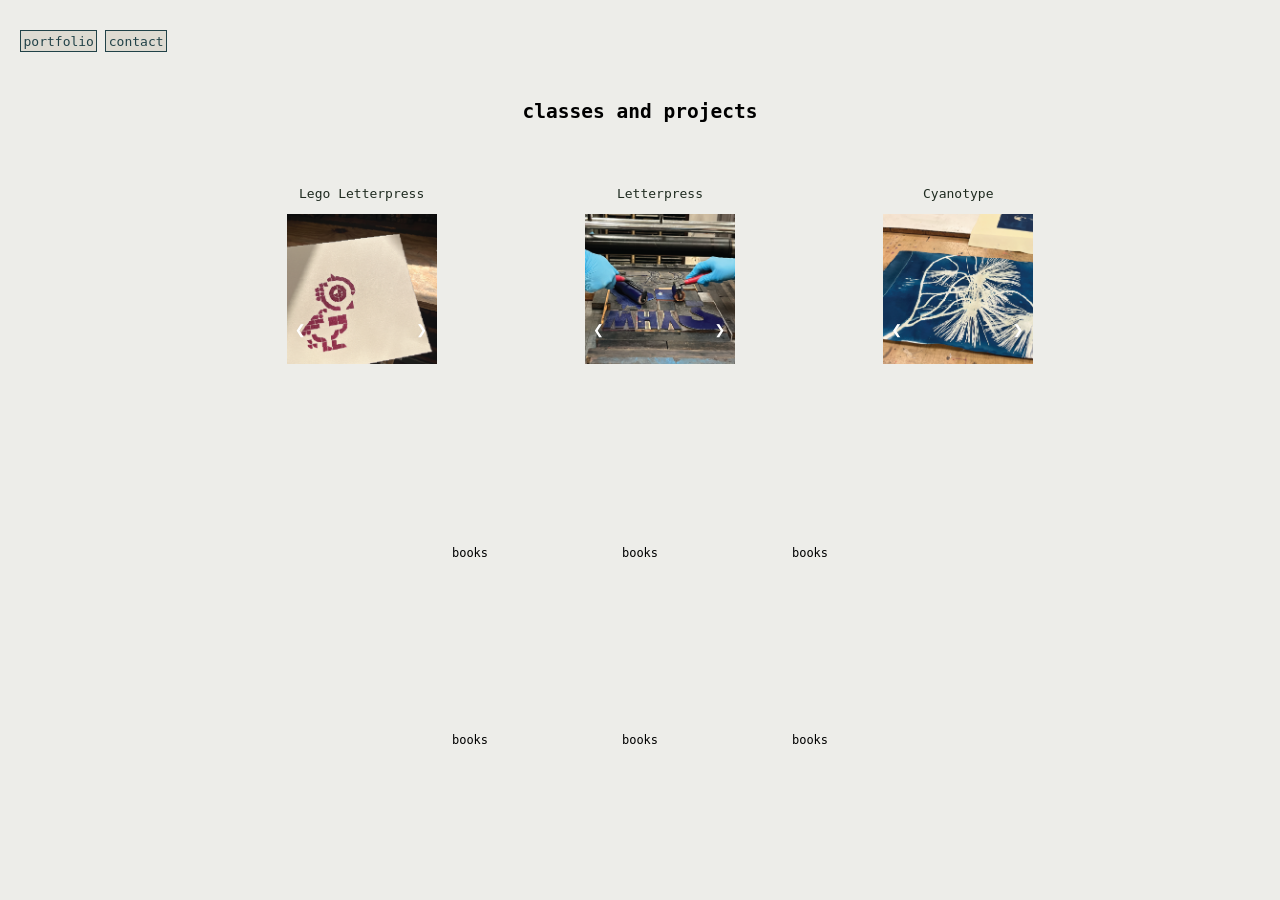
==== classes.html @ 8eb33571 "new" ====
<!doctype html>
<html>
    <head>
        <title>classes and projects</title>
        <link rel="stylesheet" href="classmain.css">

        <meta name="viewport" content="width=device-width, initial-scale=1">
        
        <style>
        .mySlides1, .mySlides2, .mySlides3, .mySlides4, .mySlides5 {
            display: none
        }
        img {
            vertical-align: middle;
        }
        /* Slideshow container */
        .slideshow-container {
            max-width: 1000px;
            position: relative;
            margin:0 auto;
        }
        /* Next & previous buttons */
        .prev, .next {
            cursor: pointer;
            position: absolute;
            top: 28%;
            width:19%;
            padding: 8px;
            margin-top: -2px;
            color: white;
            font-weight: bold;
            font-size: 18px;
            transition: 0.6s ease;
            border-radius: 0 3px 3px 0;
            user-select: none;
        }
        /* Position the "next button" to the right */
        .next {
            right: 0;
            border-radius: 3px 0 0 3px;
        }
        /* On hover, add a grey background color */
        .prev:hover, .next:hover {
            background-color: #f1f1f19f;
            color:darkblue;
        }
        /* Fading animation */
        .fade {
            -webkit-animation-name: fade;
            -webkit-animation-duration: 1.5s;
            animation-name: fade;
            animation-duration: 1.5s;
        }

            @-webkit-keyframes fade {
            from {
            opacity: .4
            }
            to {
                opacity: 1
            }
            }

            @keyframes fade {
            from {
            opacity: .4
            }
            to {
                opacity: 1
            }
            }
            
        </style>

    </head>

    
    <body>
        
        <div class="matchestwo">
            <div class="boxtwo">
            <a href="index.html">portfolio</a>   
            </div>
            <div class="boxtwo">
            <a href="guestbook.html">contact</a>   
            </div>
        </div>


            <div class="classblurb">
                <h2>classes and projects</h2>
             </div>

        <div class="classbox">
            <div class="slideshow-container">
            <div class="mySlides1 fade"> 
            <p>Lego Letterpress</p>
            <div class="img"> <img src="projects/1press/1.lego.webp" width="150px"> </div>
            </div>
            <div class="mySlides1 fade"> 
            <p>Lego Letterpress</p>
            <div class="img"> <img src="projects/1press/2.lego.webp" width="150px"> </div>
            </div>
            <div class="mySlides1 fade"> 
            <p>Lego Letterpress</p>
            <div class="img"> <img src="projects/1press/3.lego.webp" width="150px"> </div>
            </div>

            <div class="mySlides1 fade"> 
            <p>Lego Letterpress</p>
            <div class="img"> <img src="projects/1press/4.lego.webp" width="150px"> </div>
            </div>


            <div class="mySlides1 fade"> 
            <p>Lego Letterpress</p>
            <div class="img"> <img src="projects/1press/5.lego.webp" width="150px"> </div>
            </div>

            <div class="mySlides1 fade"> 
            <p>Lego Letterpress</p>
            <div class="img"> <img src="projects/1press/6.lego.webp" width="150px"> </div>
            </div>

            <div class="mySlides1 fade"> 
            <p>Lego Letterpress</p>
            <div class="img"> <img src="projects/1press/7.lego.webp" width="150px"> </div>
            </div>

            <div class="mySlides1 fade"> 
            <p>Lego Letterpress</p>
            <div class="img"> <img src="projects/1press/8.lego.webp" width="150px"> </div>
            </div>

            <div class="mySlides1 fade"> 
            <p>Lego Letterpress</p>
            <div class="img"> <img src="projects/1press/9.lego.webp" width="150px"> </div>
            </div>

            <div class="mySlides1 fade"> 
            <p>Lego Letterpress</p>
            <div class="img"> <img src="projects/1press/10.lego.webp" width="150px"> </div>
            </div>


            <div class="mySlides1 fade"> 
            <p>Lego Letterpress</p>
            <div class="img"> <img src="projects/1press/11.lego.webp" width="150px"> </div>
            </div>


            <div class="mySlides1 fade"> 
            <p>Lego Letterpress</p>
            <div class="img"> <img src="projects/1press/12.lego.webp" width="150px"> </div>
            </div>


            <div class="mySlides1 fade"> 
            <p>Lego Letterpress</p>
            <div class="img"> <img src="projects/1press/13.lego.webp" width="150px"> </div>
            </div>

            <a class="prev" onclick="plusSlides(-1, 0)">&#10094;</a> <a class="next" onclick="plusSlides(1, 0)">&#10095;</a>
            <div style="text-align:center"> <span class="dot" onclick="currentSlide(1,0)"></span> <span class="dot" onclick="currentSlide(2,0)"></span> <span class="dot" onclick="currentSlide(3,0)"></span> </div>
            </div>

            <div class="slideshow-container">

            <div class="mySlides2 fade"> 
            <p>Letterpress</p>
            <div class="img"> <img src="projects/2press/1.letter.webp" width="150px"> </div>
            </div>

             <div class="mySlides2 fade"> 
            <p>Letterpress</p>
            <div class="img"> <img src="projects/2press/2.letter.webp" width="150px"> </div>
            </div>

             <div class="mySlides2 fade"> 
            <p>Letterpress</p>
            <div class="img"> <img src="projects/2press/3.letter.webp" width="150px"> </div>
            </div>

             <div class="mySlides2 fade"> 
            <p>Letterpress</p>
            <div class="img"> <img src="projects/2press/4.letter.webp" width="150px"> </div>
            </div>

             <div class="mySlides2 fade"> 
            <p>Letterpress</p>
            <div class="img"> <img src="projects/2press/5.letter.webp" width="150px"> </div>
            </div>

             <div class="mySlides2 fade"> 
            <p>Letterpress</p>
            <div class="img"> <img src="projects/2press/6.letter.webp" width="150px"> </div>
            </div>

            <a class="prev" onclick="plusSlides(-1, 1)">&#10094;</a> <a class="next" onclick="plusSlides(1, 1)">&#10095;</a>
            <div style="text-align:center"> <span class="dot" onclick="currentSlide(1,1)"></span> <span class="dot" onclick="currentSlide(2,1)"></span> <span class="dot" onclick="currentSlide(3,1)"></span> </div>
            </div>

            <div class="slideshow-container">

            <div class="mySlides3 fade"> 
            <p>Cyanotype</p>
            <div class="img"> <img src="projects/3press/1.cyan.webp" width="150px"> </div>
            </div>
            
            <div class="mySlides3 fade"> 
            <p>Cyanotype</p>
            <div class="img"> <img src="projects/3press/2.cyan.webp" width="150px"> </div>
            </div>
            
            <div class="mySlides3 fade"> 
            <p>Cyanotype</p>
            <div class="img"> <img src="projects/3press/3.cyan.webp" width="150px"> </div>
            </div>
            
            <div class="mySlides3 fade"> 
            <p>Cyanotype</p>
            <div class="img"> <img src="projects/3press/4.cyan.webp" width="150px"> </div>
            </div>
            
            <div class="mySlides3 fade"> 
            <p>Cyanotype</p>
            <div class="img"> <img src="projects/3press/5.cyan.webp" width="150px"> </div>
            </div>
            
            <div class="mySlides3 fade"> 
            <p>Cyanotype</p>
            <div class="img"> <img src="projects/3press/6.cyan.webp" width="150px"> </div>
            </div>
            
            <div class="mySlides3 fade"> 
            <p>Cyanotype</p>
            <div class="img"> <img src="projects/3press/7.cyan.webp" width="150px"> </div>
            </div>
            
            <div class="mySlides3 fade"> 
            <p>Cyanotype</p>
            <div class="img"> <img src="projects/3press/8.cyan.webp" width="150px"> </div>
            </div>
            
            <div class="mySlides3 fade"> 
            <p>Cyanotype</p>
            <div class="img"> <img src="projects/3press/9.cyan.webp" width="150px"> </div>
            </div>
            
            <div class="mySlides3 fade"> 
            <p>Cyanotype</p>
            <div class="img"> <img src="projects/3press/10.cyan.webp" width="150px"> </div>
            </div>
            
            <div class="mySlides3 fade"> 
            <p>Cyanotype</p>
            <div class="img"> <img src="projects/3press/11.cyan.webp" width="150px"> </div>
            </div>
             
            <div class="mySlides3 fade"> 
            <p>Cyanotype</p>
            <div class="img"> <img src="projects/3press/12.cyan.webp" width="150px"> </div>
            </div>
             
            <div class="mySlides3 fade"> 
            <p>Cyanotype</p>
            <div class="img"> <img src="projects/3press/13.cyan.webp" width="150px"> </div>
            </div>
            
            <a class="prev" onclick="plusSlides(-1, 2)">&#10094;</a> <a class="next" onclick="plusSlides(1, 2)">&#10095;</a>
            <div style="text-align:center"> <span class="dot" onclick="currentSlide(1,2)"></span> <span class="dot" onclick="currentSlide(2,2)"></span> <span class="dot" onclick="currentSlide(3,2)"></span> </div>
            </div>

        </div>

        <div class="projcontainer">
            <div class="proj">
               <a href="projects.html" class="bookbox"></a>
               <h1>books</h1>
            </div>

            <div class="proj">
               <a href="projects.html" class="bookbox"></a>
               <h1>books</h1>
            </div>

            <div class="proj">
               <a href="projects.html" class="bookbox"></a>
               <h1>books</h1>
            </div>

            <div class="proj">
               <a href="projects.html" class="bookbox"></a>
               <h1>books</h1>
            </div>

            <div class="proj">
               <a href="projects.html" class="bookbox"></a>
               <h1>books</h1>
            </div>

            <div class="proj">
               <a href="projects.html" class="bookbox"></a>
               <h1>books</h1>
            </div>

        </div>

        <script>
        var slideIndex = [1,1,1];
        var slideId = ["mySlides1", "mySlides2", "mySlides3"]
        showSlides(1, 0);
        showSlides(1, 1);
        showSlides(1, 2);

        function plusSlides(n, no) {
        showSlides(slideIndex[no] += n, no);
        }
        function currentSlide(n, no) {
        showSlides(slideIndex[no] = n, no);
        }
        function showSlides(n, no) {
        var i;
        var x = document.getElementsByClassName(slideId[no]);
        if (n > x.length) {slideIndex[no] = 1}    
        if (n < 1) {slideIndex[no] = x.length}
        for (i = 0; i < x.length; i++) {
            x[i].style.display = "none";  
        }
        x[slideIndex[no]-1].style.display = "block";  
        }
        </script>

    </body>


    </html>
---- classmain.css ----
*{
    box-sizing:border-box;
}

body{
    background-color: #EDEDE9;
    font-family: monospace; 
    margin:0;
}

/* links */
a {
    outline:transparent;
    text-decoration: none;

}
a:link {
    color:#214248;
}
a:visited {
        color:#1f2b20;

}
a:hover {
    color:#B0C4B1;
}
a:active {
        color: #6a816b;

}           

.matchestwo {
    display:flexbox;
    z-index:1;
    position:fixed;
    top:10px;
    padding-bottom:15px;
    padding-top:20px;
    padding-left:20px;
}

.boxtwo {
    background-color:#DEDBD2;
    border: solid 1px #214248; 
    display:inline-block;
    padding:2.5px;
    color: #214248;
}


.classbox {
  display: flex;
  position:fixed;
  justify-content: center;
  column-gap:15px;
  row-gap:15px;  
  min-height:100vh;   
  margin: 20px;     
  margin-top: -150px;
  padding:200px;
  width:100vw;
  height:100vh;
}

.classblurb {
    display:flex;
    margin-top:100px;
    justify-content: center;
    text-align: center;
}

.slideshow-container {
    margin:auto;
    padding:0;
}

p{
    margin:px;
    padding:0;
    text-align: center;
    color:#1f2b20;
}

h2 {
    margin:0;
    padding:0;
    text-align: center;
}
h1 {
    margin:0;
    padding:0;
    text-align: center;
    font-size:12px;
    font-weight:150;
}


.projcontainer {
    display:grid;
    margin-top:200px;
    grid-template-columns: auto auto auto;
    place-content: center;
    align-items: center;
    background-color:#EDEDE9;
    margin-top:250px;
}


.bookbox{
    width:150px;
    height:150px;
    margin:10px;
    background-image:url(https://i.postimg.cc/rRkx4M7v/windmill.jpg);
    background-repeat:no-repeat;
    background-size: cover;
    display:inline-block;
    padding:5px;
    color:#DEDBD2
}


.bookbox:hover {
    background-image:url(https://i.postimg.cc/bwmgjSk3/500.webp);
    cursor:pointer;
}
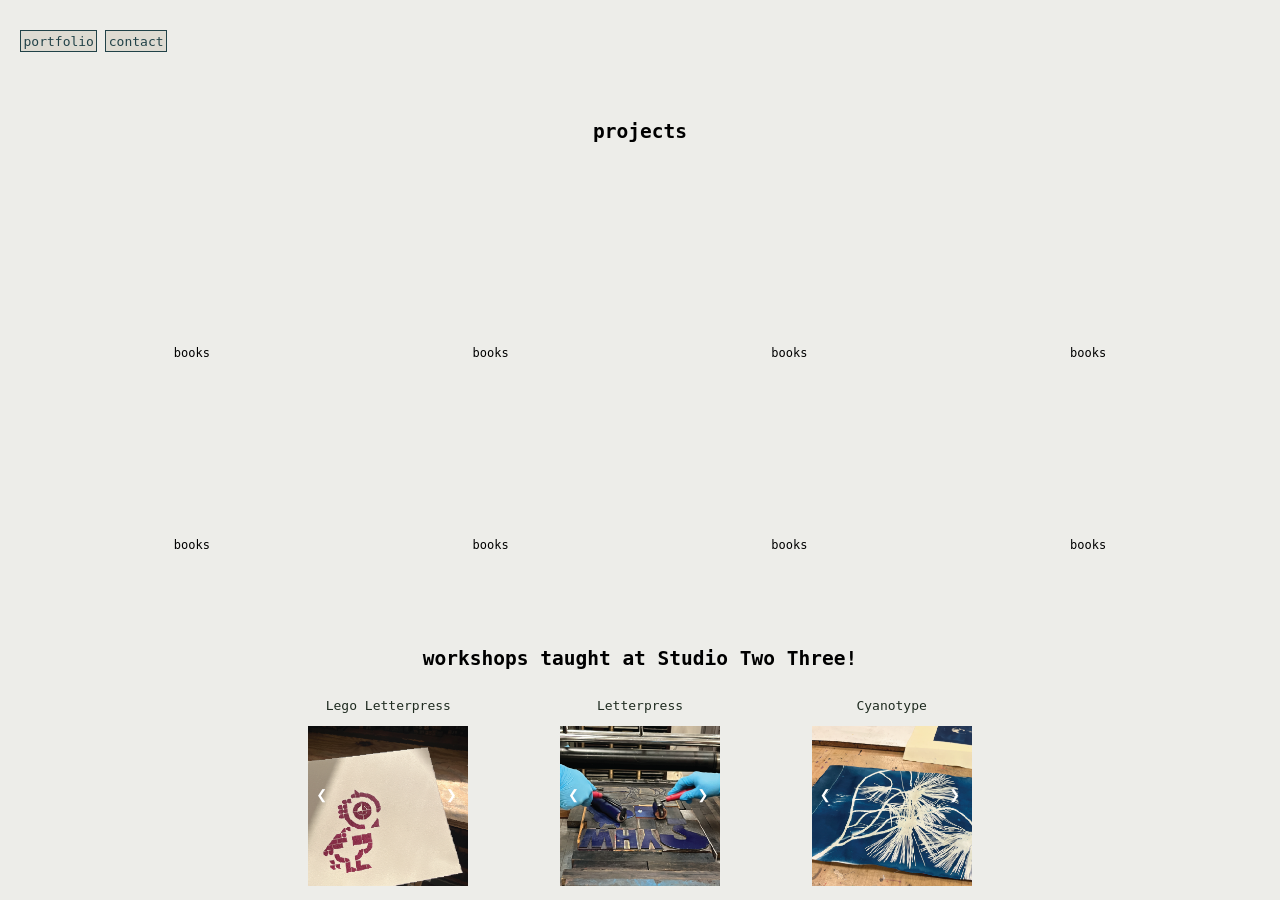
==== commit ef672f4b: "project page" ====
--- a/classes.html
+++ b/classes.html
@@ -26,7 +26,7 @@
             top: 28%;
             width:19%;
             padding: 8px;
-            margin-top: -2px;
+            margin-top: -10px;
             color: white;
             font-weight: bold;
             font-size: 18px;
@@ -86,78 +86,126 @@
             </div>
         </div>
 
+            <div class="classblurbtwo">
+                <h2>projects</h2>
+             </div>
+
+
+        <div class="projcontainer">
+            <div class="proj">
+               <a href="projects.html" class="bookbox"></a>
+               <h1>books</h1>
+            </div>
+
+            <div class="proj">
+               <a href="projects.html" class="bookbox"></a>
+               <h1>books</h1>
+            </div>
+
+            <div class="proj">
+               <a href="projects.html" class="bookbox"></a>
+               <h1>books</h1>
+            </div>
+
+            <div class="proj">
+               <a href="projects.html" class="bookbox"></a>
+               <h1>books</h1>
+            </div>
+
+            <div class="proj">
+               <a href="projects.html" class="bookbox"></a>
+               <h1>books</h1>
+            </div>
+
+            <div class="proj">
+               <a href="projects.html" class="bookbox"></a>
+               <h1>books</h1>
+            </div>
+
+              <div class="proj">
+               <a href="projects.html" class="bookbox"></a>
+               <h1>books</h1>
+            </div>
+
+            <div class="proj">
+               <a href="projects.html" class="bookbox"></a>
+               <h1>books</h1>
+            </div>
+
+
+        </div>
 
             <div class="classblurb">
-                <h2>classes and projects</h2>
+                <h2>workshops taught at Studio Two Three!</h2>
              </div>
 
         <div class="classbox">
             <div class="slideshow-container">
             <div class="mySlides1 fade"> 
             <p>Lego Letterpress</p>
-            <div class="img"> <img src="projects/1press/1.lego.webp" width="150px"> </div>
-            </div>
-            <div class="mySlides1 fade"> 
-            <p>Lego Letterpress</p>
-            <div class="img"> <img src="projects/1press/2.lego.webp" width="150px"> </div>
-            </div>
-            <div class="mySlides1 fade"> 
-            <p>Lego Letterpress</p>
-            <div class="img"> <img src="projects/1press/3.lego.webp" width="150px"> </div>
-            </div>
-
-            <div class="mySlides1 fade"> 
-            <p>Lego Letterpress</p>
-            <div class="img"> <img src="projects/1press/4.lego.webp" width="150px"> </div>
-            </div>
-
-
-            <div class="mySlides1 fade"> 
-            <p>Lego Letterpress</p>
-            <div class="img"> <img src="projects/1press/5.lego.webp" width="150px"> </div>
-            </div>
-
-            <div class="mySlides1 fade"> 
-            <p>Lego Letterpress</p>
-            <div class="img"> <img src="projects/1press/6.lego.webp" width="150px"> </div>
-            </div>
-
-            <div class="mySlides1 fade"> 
-            <p>Lego Letterpress</p>
-            <div class="img"> <img src="projects/1press/7.lego.webp" width="150px"> </div>
-            </div>
-
-            <div class="mySlides1 fade"> 
-            <p>Lego Letterpress</p>
-            <div class="img"> <img src="projects/1press/8.lego.webp" width="150px"> </div>
-            </div>
-
-            <div class="mySlides1 fade"> 
-            <p>Lego Letterpress</p>
-            <div class="img"> <img src="projects/1press/9.lego.webp" width="150px"> </div>
-            </div>
-
-            <div class="mySlides1 fade"> 
-            <p>Lego Letterpress</p>
-            <div class="img"> <img src="projects/1press/10.lego.webp" width="150px"> </div>
-            </div>
-
-
-            <div class="mySlides1 fade"> 
-            <p>Lego Letterpress</p>
-            <div class="img"> <img src="projects/1press/11.lego.webp" width="150px"> </div>
-            </div>
-
-
-            <div class="mySlides1 fade"> 
-            <p>Lego Letterpress</p>
-            <div class="img"> <img src="projects/1press/12.lego.webp" width="150px"> </div>
-            </div>
-
-
-            <div class="mySlides1 fade"> 
-            <p>Lego Letterpress</p>
-            <div class="img"> <img src="projects/1press/13.lego.webp" width="150px"> </div>
+            <div class="img"> <img src="projects/1press/1.lego.webp" width="160px"> </div>
+            </div>
+            <div class="mySlides1 fade"> 
+            <p>Lego Letterpress</p>
+            <div class="img"> <img src="projects/1press/2.lego.webp" width="160px"> </div>
+            </div>
+            <div class="mySlides1 fade"> 
+            <p>Lego Letterpress</p>
+            <div class="img"> <img src="projects/1press/3.lego.webp" width="160px"> </div>
+            </div>
+
+            <div class="mySlides1 fade"> 
+            <p>Lego Letterpress</p>
+            <div class="img"> <img src="projects/1press/4.lego.webp" width="160px"> </div>
+            </div>
+
+
+            <div class="mySlides1 fade"> 
+            <p>Lego Letterpress</p>
+            <div class="img"> <img src="projects/1press/5.lego.webp" width="160px"> </div>
+            </div>
+
+            <div class="mySlides1 fade"> 
+            <p>Lego Letterpress</p>
+            <div class="img"> <img src="projects/1press/6.lego.webp" width="160px"> </div>
+            </div>
+
+            <div class="mySlides1 fade"> 
+            <p>Lego Letterpress</p>
+            <div class="img"> <img src="projects/1press/7.lego.webp" width="160px"> </div>
+            </div>
+
+            <div class="mySlides1 fade"> 
+            <p>Lego Letterpress</p>
+            <div class="img"> <img src="projects/1press/8.lego.webp" width="160px"> </div>
+            </div>
+
+            <div class="mySlides1 fade"> 
+            <p>Lego Letterpress</p>
+            <div class="img"> <img src="projects/1press/9.lego.webp" width="160px"> </div>
+            </div>
+
+            <div class="mySlides1 fade"> 
+            <p>Lego Letterpress</p>
+            <div class="img"> <img src="projects/1press/10.lego.webp" width="160px"> </div>
+            </div>
+
+
+            <div class="mySlides1 fade"> 
+            <p>Lego Letterpress</p>
+            <div class="img"> <img src="projects/1press/11.lego.webp" width="160px"> </div>
+            </div>
+
+
+            <div class="mySlides1 fade"> 
+            <p>Lego Letterpress</p>
+            <div class="img"> <img src="projects/1press/12.lego.webp" width="160px"> </div>
+            </div>
+
+
+            <div class="mySlides1 fade"> 
+            <p>Lego Letterpress</p>
+            <div class="img"> <img src="projects/1press/13.lego.webp" width="160px"> </div>
             </div>
 
             <a class="prev" onclick="plusSlides(-1, 0)">&#10094;</a> <a class="next" onclick="plusSlides(1, 0)">&#10095;</a>
@@ -168,32 +216,32 @@
 
             <div class="mySlides2 fade"> 
             <p>Letterpress</p>
-            <div class="img"> <img src="projects/2press/1.letter.webp" width="150px"> </div>
-            </div>
-
-             <div class="mySlides2 fade"> 
-            <p>Letterpress</p>
-            <div class="img"> <img src="projects/2press/2.letter.webp" width="150px"> </div>
-            </div>
-
-             <div class="mySlides2 fade"> 
-            <p>Letterpress</p>
-            <div class="img"> <img src="projects/2press/3.letter.webp" width="150px"> </div>
-            </div>
-
-             <div class="mySlides2 fade"> 
-            <p>Letterpress</p>
-            <div class="img"> <img src="projects/2press/4.letter.webp" width="150px"> </div>
-            </div>
-
-             <div class="mySlides2 fade"> 
-            <p>Letterpress</p>
-            <div class="img"> <img src="projects/2press/5.letter.webp" width="150px"> </div>
-            </div>
-
-             <div class="mySlides2 fade"> 
-            <p>Letterpress</p>
-            <div class="img"> <img src="projects/2press/6.letter.webp" width="150px"> </div>
+            <div class="img"> <img src="projects/2press/1.letter.webp" width="160px"> </div>
+            </div>
+
+             <div class="mySlides2 fade"> 
+            <p>Letterpress</p>
+            <div class="img"> <img src="projects/2press/2.letter.webp" width="160px"> </div>
+            </div>
+
+             <div class="mySlides2 fade"> 
+            <p>Letterpress</p>
+            <div class="img"> <img src="projects/2press/3.letter.webp" width="160px"> </div>
+            </div>
+
+             <div class="mySlides2 fade"> 
+            <p>Letterpress</p>
+            <div class="img"> <img src="projects/2press/4.letter.webp" width="160px"> </div>
+            </div>
+
+             <div class="mySlides2 fade"> 
+            <p>Letterpress</p>
+            <div class="img"> <img src="projects/2press/5.letter.webp" width="160px"> </div>
+            </div>
+
+             <div class="mySlides2 fade"> 
+            <p>Letterpress</p>
+            <div class="img"> <img src="projects/2press/6.letter.webp" width="160px"> </div>
             </div>
 
             <a class="prev" onclick="plusSlides(-1, 1)">&#10094;</a> <a class="next" onclick="plusSlides(1, 1)">&#10095;</a>
@@ -204,104 +252,71 @@
 
             <div class="mySlides3 fade"> 
             <p>Cyanotype</p>
-            <div class="img"> <img src="projects/3press/1.cyan.webp" width="150px"> </div>
-            </div>
-            
-            <div class="mySlides3 fade"> 
-            <p>Cyanotype</p>
-            <div class="img"> <img src="projects/3press/2.cyan.webp" width="150px"> </div>
-            </div>
-            
-            <div class="mySlides3 fade"> 
-            <p>Cyanotype</p>
-            <div class="img"> <img src="projects/3press/3.cyan.webp" width="150px"> </div>
-            </div>
-            
-            <div class="mySlides3 fade"> 
-            <p>Cyanotype</p>
-            <div class="img"> <img src="projects/3press/4.cyan.webp" width="150px"> </div>
-            </div>
-            
-            <div class="mySlides3 fade"> 
-            <p>Cyanotype</p>
-            <div class="img"> <img src="projects/3press/5.cyan.webp" width="150px"> </div>
-            </div>
-            
-            <div class="mySlides3 fade"> 
-            <p>Cyanotype</p>
-            <div class="img"> <img src="projects/3press/6.cyan.webp" width="150px"> </div>
-            </div>
-            
-            <div class="mySlides3 fade"> 
-            <p>Cyanotype</p>
-            <div class="img"> <img src="projects/3press/7.cyan.webp" width="150px"> </div>
-            </div>
-            
-            <div class="mySlides3 fade"> 
-            <p>Cyanotype</p>
-            <div class="img"> <img src="projects/3press/8.cyan.webp" width="150px"> </div>
-            </div>
-            
-            <div class="mySlides3 fade"> 
-            <p>Cyanotype</p>
-            <div class="img"> <img src="projects/3press/9.cyan.webp" width="150px"> </div>
-            </div>
-            
-            <div class="mySlides3 fade"> 
-            <p>Cyanotype</p>
-            <div class="img"> <img src="projects/3press/10.cyan.webp" width="150px"> </div>
-            </div>
-            
-            <div class="mySlides3 fade"> 
-            <p>Cyanotype</p>
-            <div class="img"> <img src="projects/3press/11.cyan.webp" width="150px"> </div>
+            <div class="img"> <img src="projects/3press/1.cyan.webp" width="160px"> </div>
+            </div>
+            
+            <div class="mySlides3 fade"> 
+            <p>Cyanotype</p>
+            <div class="img"> <img src="projects/3press/2.cyan.webp" width="160px"> </div>
+            </div>
+            
+            <div class="mySlides3 fade"> 
+            <p>Cyanotype</p>
+            <div class="img"> <img src="projects/3press/3.cyan.webp" width="160px"> </div>
+            </div>
+            
+            <div class="mySlides3 fade"> 
+            <p>Cyanotype</p>
+            <div class="img"> <img src="projects/3press/4.cyan.webp" width="160px"> </div>
+            </div>
+            
+            <div class="mySlides3 fade"> 
+            <p>Cyanotype</p>
+            <div class="img"> <img src="projects/3press/5.cyan.webp" width="160px"> </div>
+            </div>
+            
+            <div class="mySlides3 fade"> 
+            <p>Cyanotype</p>
+            <div class="img"> <img src="projects/3press/6.cyan.webp" width="160px"> </div>
+            </div>
+            
+            <div class="mySlides3 fade"> 
+            <p>Cyanotype</p>
+            <div class="img"> <img src="projects/3press/7.cyan.webp" width="160px"> </div>
+            </div>
+            
+            <div class="mySlides3 fade"> 
+            <p>Cyanotype</p>
+            <div class="img"> <img src="projects/3press/8.cyan.webp" width="160px"> </div>
+            </div>
+            
+            <div class="mySlides3 fade"> 
+            <p>Cyanotype</p>
+            <div class="img"> <img src="projects/3press/9.cyan.webp" width="160px"> </div>
+            </div>
+            
+            <div class="mySlides3 fade"> 
+            <p>Cyanotype</p>
+            <div class="img"> <img src="projects/3press/10.cyan.webp" width="160px"> </div>
+            </div>
+            
+            <div class="mySlides3 fade"> 
+            <p>Cyanotype</p>
+            <div class="img"> <img src="projects/3press/11.cyan.webp" width="160px"> </div>
             </div>
              
             <div class="mySlides3 fade"> 
             <p>Cyanotype</p>
-            <div class="img"> <img src="projects/3press/12.cyan.webp" width="150px"> </div>
+            <div class="img"> <img src="projects/3press/12.cyan.webp" width="160px"> </div>
             </div>
              
             <div class="mySlides3 fade"> 
             <p>Cyanotype</p>
-            <div class="img"> <img src="projects/3press/13.cyan.webp" width="150px"> </div>
+            <div class="img"> <img src="projects/3press/13.cyan.webp" width="160px"> </div>
             </div>
             
             <a class="prev" onclick="plusSlides(-1, 2)">&#10094;</a> <a class="next" onclick="plusSlides(1, 2)">&#10095;</a>
             <div style="text-align:center"> <span class="dot" onclick="currentSlide(1,2)"></span> <span class="dot" onclick="currentSlide(2,2)"></span> <span class="dot" onclick="currentSlide(3,2)"></span> </div>
-            </div>
-
-        </div>
-
-        <div class="projcontainer">
-            <div class="proj">
-               <a href="projects.html" class="bookbox"></a>
-               <h1>books</h1>
-            </div>
-
-            <div class="proj">
-               <a href="projects.html" class="bookbox"></a>
-               <h1>books</h1>
-            </div>
-
-            <div class="proj">
-               <a href="projects.html" class="bookbox"></a>
-               <h1>books</h1>
-            </div>
-
-            <div class="proj">
-               <a href="projects.html" class="bookbox"></a>
-               <h1>books</h1>
-            </div>
-
-            <div class="proj">
-               <a href="projects.html" class="bookbox"></a>
-               <h1>books</h1>
-            </div>
-
-            <div class="proj">
-               <a href="projects.html" class="bookbox"></a>
-               <h1>books</h1>
             </div>
 
         </div>
--- a/classmain.css
+++ b/classmain.css
@@ -53,18 +53,25 @@
   position:fixed;
   justify-content: center;
   column-gap:15px;
-  row-gap:15px;  
+  row-gap:0px;  
   min-height:100vh;   
-  margin: 20px;     
-  margin-top: -150px;
-  padding:200px;
+  margin: 0px;     
+  margin-top: -255px;
+  padding:270px;
   width:100vw;
   height:100vh;
 }
 
 .classblurb {
     display:flex;
-    margin-top:100px;
+    margin-top:50px;
+    justify-content: center;
+    text-align: center;
+}
+
+.classblurbtwo {
+    display:flex;
+    margin-top:120px;
     justify-content: center;
     text-align: center;
 }
@@ -97,12 +104,14 @@
 
 .projcontainer {
     display:grid;
-    margin-top:200px;
-    grid-template-columns: auto auto auto;
+    grid-template-columns: repeat(4, 1fr); 
     place-content: center;
     align-items: center;
+justify-items: center;
+    gap:5px;
+    padding:45px;
     background-color:#EDEDE9;
-    margin-top:250px;
+    margin-top:-15px;
 }
 
 
@@ -110,7 +119,7 @@
     width:150px;
     height:150px;
     margin:10px;
-    background-image:url(https://i.postimg.cc/rRkx4M7v/windmill.jpg);
+    background-image:url(https://i.postimg.cc/bwmgjSk3/500.webp);
     background-repeat:no-repeat;
     background-size: cover;
     display:inline-block;
@@ -120,7 +129,7 @@
 
 
 .bookbox:hover {
-    background-image:url(https://i.postimg.cc/bwmgjSk3/500.webp);
+    background-image:url(https://i.postimg.cc/rRkx4M7v/windmill.jpg);
     cursor:pointer;
 }
 
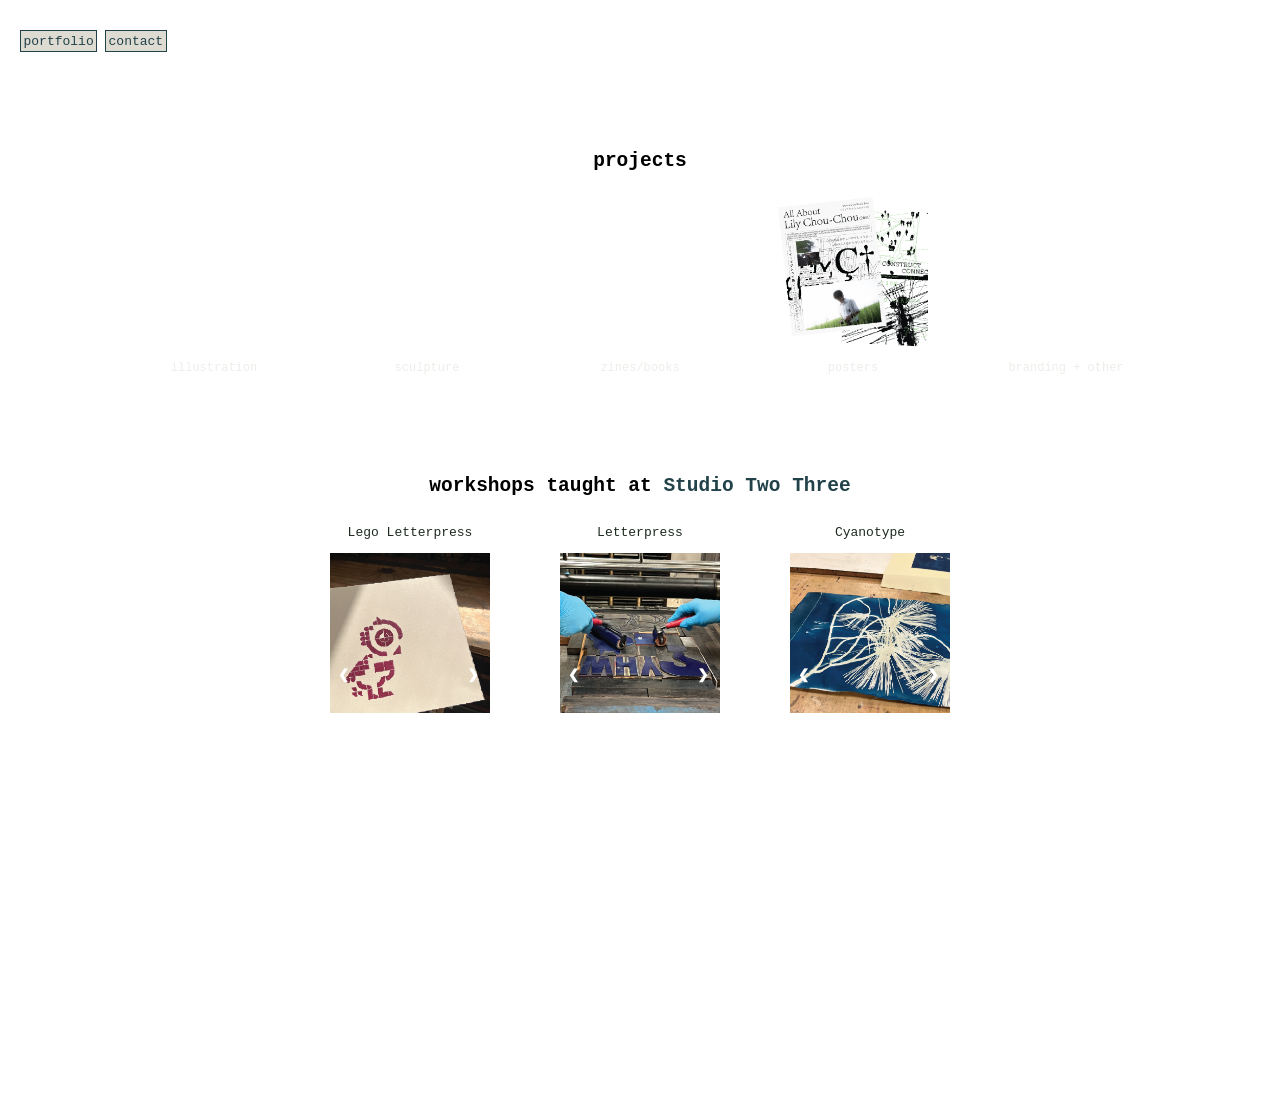
==== commit adbb2f99: "test" ====
--- a/classes.html
+++ b/classes.html
@@ -26,7 +26,7 @@
             top: 28%;
             width:19%;
             padding: 8px;
-            margin-top: -10px;
+            margin-top: 60px;
             color: white;
             font-weight: bold;
             font-size: 18px;
@@ -93,50 +93,36 @@
 
         <div class="projcontainer">
             <div class="proj">
-               <a href="projects.html" class="bookbox"></a>
-               <h1>books</h1>
-            </div>
+               <a href="projects.html" class="illbox"></a>
+               <h1>illustration</h1>
+            </div>
+
+
+            <div class="proj">
+               <a href="projects.html" class="scptbox"></a>
+               <h1>sculpture</h1>
+            </div>
+            
 
             <div class="proj">
                <a href="projects.html" class="bookbox"></a>
-               <h1>books</h1>
+               <h1>zines/books</h1>
             </div>
 
             <div class="proj">
-               <a href="projects.html" class="bookbox"></a>
-               <h1>books</h1>
-            </div>
-
-            <div class="proj">
-               <a href="projects.html" class="bookbox"></a>
-               <h1>books</h1>
-            </div>
-
-            <div class="proj">
-               <a href="projects.html" class="bookbox"></a>
-               <h1>books</h1>
-            </div>
-
-            <div class="proj">
-               <a href="projects.html" class="bookbox"></a>
-               <h1>books</h1>
+               <a href="projects.html" class="posterbox"></a>
+               <h1>posters</h1>
             </div>
 
               <div class="proj">
-               <a href="projects.html" class="bookbox"></a>
-               <h1>books</h1>
-            </div>
-
-            <div class="proj">
-               <a href="projects.html" class="bookbox"></a>
-               <h1>books</h1>
-            </div>
-
+               <a href="projects.html" class="brandbox"></a>
+               <h1>branding + other</h1>
+            </div>
 
         </div>
 
             <div class="classblurb">
-                <h2>workshops taught at Studio Two Three!</h2>
+                <h2>workshops taught at <a href="https://www.studiotwothree.org/classes">Studio Two Three</a> </h2>
              </div>
 
         <div class="classbox">
--- a/classmain.css
+++ b/classmain.css
@@ -3,7 +3,11 @@
 }
 
 body{
-    background-color: #EDEDE9;
+    background-image:url(https://i.postimg.cc/V5czrShG/windmillblur.png);
+    background-repeat:no-repeat;
+    background-size: cover;
+    width:100vw;
+    height:100vh;
     font-family: monospace; 
     margin:0;
 }
@@ -50,28 +54,27 @@
 
 .classbox {
   display: flex;
-  position:fixed;
   justify-content: center;
-  column-gap:15px;
-  row-gap:0px;  
+  column-gap:10px;
+  row-gap:5px;  
   min-height:100vh;   
   margin: 0px;     
-  margin-top: -255px;
-  padding:270px;
+  margin-top: -285px;
+  padding:300px;
   width:100vw;
   height:100vh;
 }
 
 .classblurb {
     display:flex;
-    margin-top:50px;
-    justify-content: center;
-    text-align: center;
+    justify-content: center; 
+    text-align: center;
+    margin-top:-20px;
 }
 
 .classblurbtwo {
     display:flex;
-    margin-top:120px;
+    margin-top:150px;
     justify-content: center;
     text-align: center;
 }
@@ -104,14 +107,14 @@
 
 .projcontainer {
     display:grid;
-    grid-template-columns: repeat(4, 1fr); 
+    grid-template-columns: repeat(5, 1fr); 
     place-content: center;
     align-items: center;
-justify-items: center;
-    gap:5px;
-    padding:45px;
-    background-color:#EDEDE9;
-    margin-top:-15px;
+    justify-items: center;
+    gap:25px;
+    padding:120px;
+    color:#EDEDE9;
+    margin-top:-105px;
 }
 
 
@@ -133,3 +136,80 @@
     cursor:pointer;
 }
 
+
+
+.illbox{
+    width:150px;
+    height:150px;
+    margin:10px;
+    background-image:url(https://i.postimg.cc/xqYG88T1/ill.webp);
+    background-repeat:no-repeat;
+    background-size: cover;
+    display:inline-block;
+    padding:5px;
+    color:#DEDBD2
+}
+
+
+.illbox:hover {
+    background-image:url(https://i.postimg.cc/rRkx4M7v/windmill.jpg);
+    cursor:pointer;
+}
+
+.posterbox{
+    width:150px;
+    height:150px;
+    margin:10px;
+    background-image:url(projects/posteres.webp);
+    background-repeat:no-repeat;
+    background-size: cover;
+    display:inline-block;
+    padding:5px;
+    color:#DEDBD2
+}
+
+
+.posterbox:hover {
+    background-image:url(https://i.postimg.cc/rRkx4M7v/windmill.jpg);
+    cursor:pointer;
+}
+
+
+.scptbox{
+    width:100px;
+    height:150px;
+    margin:10px;
+    background-image:url(https://i.postimg.cc/yWRm1t9Y/scpt.webp);
+    background-repeat:no-repeat;
+    background-size: cover;
+    display:inline-block;
+    padding:5px;
+    color:#DEDBD2
+}
+
+
+.scptbox:hover {
+    background-image:url(https://i.postimg.cc/rRkx4M7v/windmill.jpg);
+    cursor:pointer;
+}
+
+
+.brandbox{
+    width:150px;
+    height:150px;
+    margin:10px;
+    background-image:url(https://i.postimg.cc/9FfRCs2X/branding.webp);
+    background-repeat:no-repeat;
+    background-size: cover;
+    display:inline-block;
+    padding:5px;
+    color:#DEDBD2
+}
+
+
+.brandbox:hover {
+    background-image:url(https://i.postimg.cc/rRkx4M7v/windmill.jpg);
+    cursor:pointer;
+}
+
+
